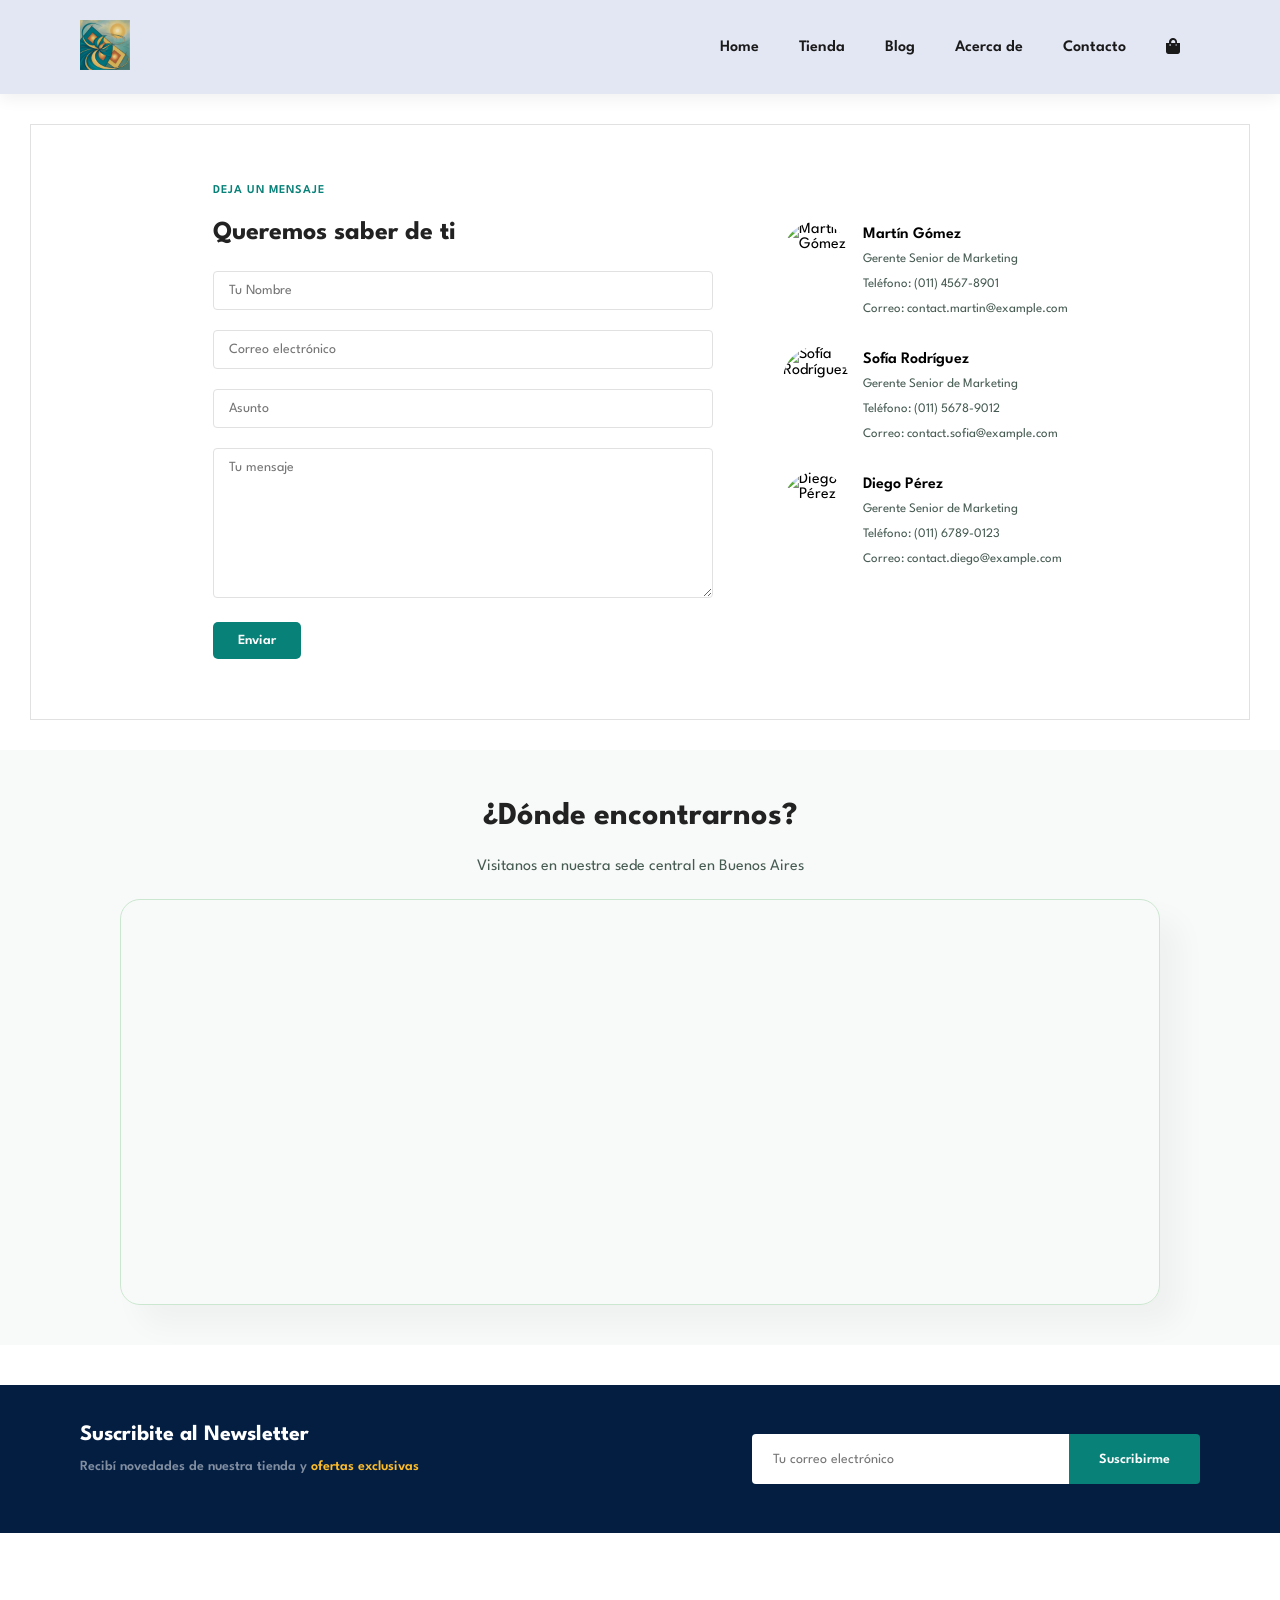
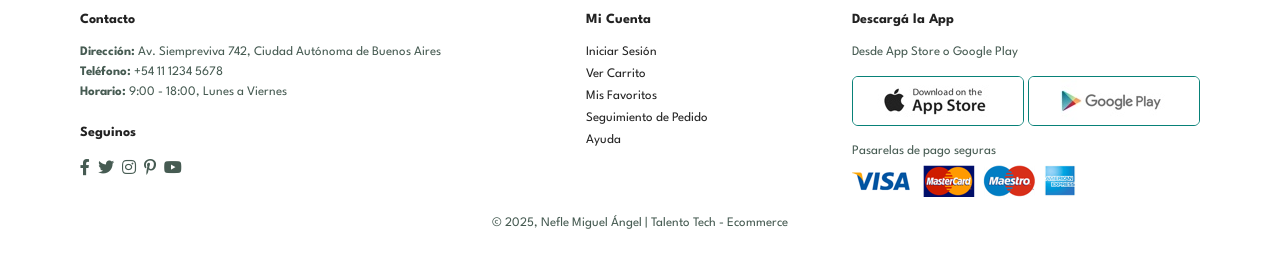
==== contacto/contacto.html @ 9069274d "primer commit" ====
<!DOCTYPE html>
<html lang="es">

<head>
    <meta charset="UTF-8">
    <meta http-equiv="X-UA-Compatible" content="IE=edge">
    <meta name="viewport" content="width=device-width, initial-scale=1.0">
    <title>Contacto - Talento Tech Ecommerce</title>
    <!-- Font Awesome: librería de íconos -->
    <link rel="stylesheet" href="https://pro.fontawesome.com/releases/v5.10.0/css/all.css" />
    <!-- Estilos generales compartidos con el home -->
    <link rel="stylesheet" href="../styles.css">
    <!-- Estilos específicos de la página de contacto -->
    <link rel="stylesheet" href="contacto.css">
</head>

<body>

    <!-- ==================== HEADER ==================== -->
    <!-- Mismo header que en index.html para mantener consistencia -->
    <header class="header">
        <a href="index.html">
            <img src="../img/solazo.png" class="logo" alt="imagen de sol y viento creada por mm" width="50px" height="50px">
        </a>
        <div>
            <ul id="navbar" class="navbar">
                <li><a href="../index.html">Home</a></li>
                <li><a href="#">Tienda</a></li>
                <li><a href="#">Blog</a></li>
                <li><a href="#">Acerca de</a></li>
                <li><a href="contacto.html">Contacto</a></li>
                <li>
                    <a href="carrito.html">
                        <i class="fa fa-shopping-bag" aria-hidden="true"></i>
                    </a>
                </li>
                <!-- Botón cerrar menú mobile -->
                <a href="#" id="close" class="close">
                    <i class="far fa-times" aria-hidden="true"></i>
                </a>
            </ul>
        </div>
        <!-- Versión mobile -->
        <div class="mobile">
            <a href="carrito.html">
                <i class="fa fa-shopping-bag" aria-hidden="true"></i>
            </a>
            <i id="bar" class="fas fa-outdent"></i>
        </div>
    </header>

    <main>

        <!-- ==================== FORMULARIO DE CONTACTO ==================== -->
        <!-- Sección principal con el formulario y datos del equipo -->
        <!-- El formulario usa Formspree para el envío real de datos -->
        <section class="form-details">

            <!-- Formulario conectado a Formspree -->
            <!-- Reemplazar TU_ID_FORMSPREE con el ID obtenido en formspree.io -->
            <form action="https://formspree.io/f/TU_ID_FORMSPREE" method="POST" id="formularioContacto">
                <span>DEJA UN MENSAJE</span>
                <h2>Queremos saber de ti</h2>

                <!-- Campo: Nombre -->
                <div class="campo-control">
                    <input type="text" id="tuNombre" name="nombre" placeholder="Tu Nombre">
                    <div class="texto-error"></div>
                </div>

                <!-- Campo: Correo electrónico -->
                <div class="campo-control">
                    <input type="text" id="tuCorreo" name="correo" placeholder="Correo electrónico">
                    <div class="texto-error"></div>
                </div>

                <!-- Campo: Asunto -->
                <div class="campo-control">
                    <input type="text" id="asunto" name="asunto" placeholder="Asunto">
                    <div class="texto-error"></div>
                </div>

                <!-- Campo: Mensaje -->
                <div class="campo-control">
                    <textarea id="tuMensaje" name="mensaje" cols="30" rows="10" placeholder="Tu mensaje"></textarea>
                    <div class="texto-error"></div>
                </div>

                <button type="submit">Enviar</button>
            </form>

            <!-- Información del equipo de contacto -->
            <div class="people">
                <div>
                    <img src="../img/people/1.png" alt="Martín Gómez">
                    <p>
                        <span>Martín Gómez</span>
                        Gerente Senior de Marketing <br>
                        Teléfono: (011) 4567-8901 <br>
                        Correo: contact.martin@example.com
                    </p>
                </div>
                <div>
                    <img src="../img/people/3.png" alt="Sofía Rodríguez">
                    <p>
                        <span>Sofía Rodríguez</span>
                        Gerente Senior de Marketing <br>
                        Teléfono: (011) 5678-9012 <br>
                        Correo: contact.sofia@example.com
                    </p>
                </div>
                <div>
                    <img src="../img/people/2.png" alt="Diego Pérez">
                    <p>
                        <span>Diego Pérez</span>
                        Gerente Senior de Marketing <br>
                        Teléfono: (011) 6789-0123 <br>
                        Correo: contact.diego@example.com
                    </p>
                </div>
            </div>

        </section>

        <!-- ==================== MAPA ==================== -->
        <!-- iframe de Google Maps - cumple el ítem 2 de multimedia -->
        <section class="seccion-mapa section-p1">
            <h2>¿Dónde encontrarnos?</h2>
            <p>Visitanos en nuestra sede central en Buenos Aires</p>
            <div class="mapa-container">
                <iframe
                    src="https://www.google.com/maps/embed?pb=!1m18!1m12!1m3!1d3283.9847266774455!2d-58.38415842346471!3d-34.60373537295286!2m3!1f0!2f0!3f0!3m2!1i1024!2i768!4f13.1!3m3!1m2!1s0x95bccacf22b96b23%3A0x4fcaa0e8e7c38765!2sAv.%20de%20Mayo%2C%20Buenos%20Aires!5e0!3m2!1ses!2sar!4v1715000000000!5m2!1ses!2sar"
                    width="100%"
                    height="400"
                    style="border:0; border-radius: 20px;"
                    allowfullscreen=""
                    loading="lazy"
                    referrerpolicy="no-referrer-when-downgrade"
                    title="Ubicación de la tienda en Buenos Aires">
                </iframe>
            </div>
        </section>

        <!-- ==================== NEWSLETTER ==================== -->
        <!-- Sección de suscripción por email - igual que en home -->
        <section class="newsletter section-p1 section-m1">
            <div class="newstext">
                <h4>Suscribite al Newsletter</h4>
                <p>Recibí novedades de nuestra tienda y <span>ofertas exclusivas</span></p>
            </div>
            <div class="form">
                <input type="text" placeholder="Tu correo electrónico">
                <button>Suscribirme</button>
            </div>
        </section>

    </main>

    <!-- ==================== FOOTER ==================== -->
    <!-- Mismo footer que en index.html -->
    <footer class="section-p1">
        <div class="col">
            <h4>Contacto</h4>
            <p><strong>Dirección:</strong> Av. Siempreviva 742, Ciudad Autónoma de Buenos Aires</p>
            <p><strong>Teléfono:</strong> +54 11 1234 5678</p>
            <p><strong>Horario:</strong> 9:00 - 18:00, Lunes a Viernes</p>
            <div class="follow">
                <h4>Seguinos</h4>
                <div class="icon">
                    <i class="fab fa-facebook-f"></i>
                    <i class="fab fa-twitter"></i>
                    <i class="fab fa-instagram"></i>
                    <i class="fab fa-pinterest-p"></i>
                    <i class="fab fa-youtube"></i>
                </div>
            </div>
        </div>
        <div class="col">
            <h4>Mi Cuenta</h4>
            <a href="#">Iniciar Sesión</a>
            <a href="#">Ver Carrito</a>
            <a href="#">Mis Favoritos</a>
            <a href="#">Seguimiento de Pedido</a>
            <a href="#">Ayuda</a>
        </div>
        <div class="col install">
            <h4>Descargá la App</h4>
            <p>Desde App Store o Google Play</p>
            <div class="row">
                <img src="../img/pay/app.jpg" alt="App Store">
                <img src="../img/pay/play.jpg" alt="Google Play">
            </div>
            <p>Pasarelas de pago seguras</p>
            <img src="../img/pay/pay.png" alt="Métodos de Pago">
        </div>
        <div class="copyright">
            <p>© 2025, Nefle Miguel Ángel | Talento Tech - Ecommerce</p>
        </div>
    </footer>

</body>

</html>
---- styles.css ----
/* ============================================================
   ESTILOS GENERALES
   Fuente, reset de márgenes, paddings y tamaños base
   ============================================================ */

/* Google Fonts - Fuente principal del proyecto */
@import url("https://fonts.googleapis.com/css2?family=Spartan:wght@100;200;300;400;500;600;700;800;900&display=swap");

/* Reset general: elimina márgenes y paddings por defecto del navegador */
* {
    margin: 0;
    padding: 0;
    box-sizing: border-box;
    font-family: "Spartan", sans-serif;
}

html {
    scroll-behavior: smooth;
}

/* Tipografía base */
h1 {
    font-size: 50px;
    line-height: 64px;
    color: #222;
}

h2 {
    font-size: 46px;
    line-height: 54px;
    color: #222;
}

h4 {
    font-size: 20px;
    color: #222;
}

h6 {
    font-weight: 700;
    font-size: 12px;
}

p {
    font-size: 16px;
    color: #465b52;
    margin: 15px 0 20px 0;
}

body {
    width: 100%;
}

/* Clases utilitarias de espaciado reutilizadas en varias secciones */
.section-p1 {
    padding: 40px 80px;
}

.section-m1 {
    margin: 40px 0;
}


/* ============================================================
   HEADER Y NAVEGACIÓN
   Barra superior fija con logo y menú
   ============================================================ */

.header {
    display: flex;
    align-items: center;
    justify-content: space-between;
    padding: 20px 80px;
    background-color: #E3E6f3;
    box-shadow: 0 5px 15px rgba(0, 0, 0, 0.06);
    /* El header queda fijo en la parte superior al hacer scroll */
    z-index: 999;
    position: sticky;
    top: 0;
    left: 0;
}

/* Lista de navegación horizontal */
.navbar {
    display: flex;
    align-items: center;
    justify-content: center;
}

.navbar li {
    list-style: none;
    padding: 0 20px;
}

.navbar a {
    text-decoration: none;
    font-size: 16px;
    font-weight: 600;
    color: #1a1a1a;
    transition: 0.3s ease;
}

.navbar a:hover {
    color: #088178;
}

/* Botón hamburguesa - oculto en desktop, visible en mobile */
.mobile {
    display: none;
    align-items: center;
}

/* Botón cerrar menú mobile */
.close {
    display: none;
}

/* Responsive: menú deslizante desde la derecha en pantallas pequeñas */
@media (max-width: 799px) {
    .navbar {
        display: flex;
        flex-direction: column;
        align-items: flex-start;
        justify-content: flex-start;
        position: fixed;
        top: 0;
        right: -300px;
        height: 100vh;
        width: 300px;
        background-color: #e3e6f3;
        box-shadow: 0 40px 60px rgba(0, 0, 0, 0.1);
        padding: 80px 0 0 10px;
        transition: 0.3s;
    }

    .navbar li {
        margin-bottom: 25px;
    }

    .mobile {
        display: flex;
        align-items: center;
    }

    .mobile i {
        color: #1a1a1a;
        font-size: 24px;
        padding-left: 20px;
    }

    /* Clase que se agrega con JS para mostrar el menú */
    .active {
        right: 0px;
    }

    .close {
        display: initial;
        position: absolute;
        top: 30px;
        left: 30px;
        color: #222;
        font-size: 24px;
    }
}


/* ============================================================
   PORTADA
   Sección principal con imagen de fondo y texto destacado
   ============================================================ */

.portada {
    background-image: url('img/portada.jpg');
    display: flex;
    align-items: center;
    justify-content: flex-end;
    height: 95vh;
    width: 100%;
    background-size: cover;
    background-position: top 5% center;
    padding: 0 80px;
    margin-bottom: 40px;
}

.portada .portada-content {
    width: 50%;
    display: flex;
    flex-direction: column;
    align-items: flex-end;
    text-align: right;
    z-index: 1;
}

.portada .portada-content h4 {
    color: #088178;
    margin-bottom: 10px;
    font-size: 1rem;
}

.portada .portada-content h2 {
    color: #222;
    font-size: 2.5rem;
    margin-bottom: 10px;
}

.portada .portada-content h1 {
    color: #088178;
    font-size: 3rem;
    margin-bottom: 15px;
}

.portada .portada-content p {
    color: #555;
    margin-bottom: 20px;
}

.portada .portada-content button {
    background-color: #088178;
    color: white;
    border: none;
    padding: 12px 25px;
    border-radius: 5px;
    cursor: pointer;
    transition: background-color 0.3s ease;
}

.portada .portada-content button:hover {
    background-color: #066f66;
}

/* Responsive Portada */
@media (max-width: 1200px) {
    .portada { padding: 0 60px; }
    .portada .portada-content { width: 55%; }
}

@media (max-width: 992px) {
    .portada { height: 85vh; padding: 0 60px; }
    .portada .portada-content { width: 60%; }
    .portada .portada-content h1 { font-size: 2.5rem; }
    .portada .portada-content h2 { font-size: 2.2rem; }
    .portada .portada-content p { font-size: 0.9rem; }
}

@media (max-width: 768px) {
    .portada {
        height: 70vh;
        padding: 0 40px;
        justify-content: center;
        background-position: top center;
    }
    .portada .portada-content {
        width: 80%;
        align-items: center;
        text-align: center;
    }
    .portada .portada-content h4 { font-size: 0.9rem; }
    .portada .portada-content h2 { font-size: 1.8rem; }
    .portada .portada-content h1 { font-size: 2.2rem; }
}

@media (max-width: 576px) {
    .portada { height: 60vh; padding: 0 20px; background-position: 55% center; }
    .portada .portada-content { width: 100%; }
    .portada .portada-content h4 { font-size: 0.8rem; }
    .portada .portada-content h2 { font-size: 1.5rem; }
    .portada .portada-content h1 { font-size: 1.8rem; margin-bottom: 10px; }
    .portada .portada-content p { font-size: 0.8rem; margin-bottom: 15px; }
    .portada .portada-content button { padding: 10px 20px; font-size: 0.9rem; }
}


/* ============================================================
   SECCIÓN PRODUCTOS
   Grilla de cards con imagen, descripción y precio
   Usa Flexbox para distribuir los productos
   ============================================================ */

.section-productos {
    text-align: center;
}

/* Contenedor Flexbox de las cards */
.section-productos .productos-container {
    display: flex;
    justify-content: space-between;
    padding-top: 20px;
    flex-wrap: wrap;
}

/* Card individual de producto */
.section-productos .productos-container .producto {
    width: 23%;
    min-width: 250px;
    margin: 15px 0;
    padding: 10px 12px;
    border-radius: 20px;
    border: 1px solid #cce7d0;
    cursor: pointer;
    box-shadow: 20px 20px 30px rgba(0, 0, 0, 0.02);
    transition: 0.8s ease;
    position: relative;
    display: flex;
    flex-direction: column;
}

.section-productos .productos-container .producto img {
    width: 100%;
    border-radius: 20px;
    height: 250px;
    object-fit: contain;
    display: block;
}

/* Descripción dentro de la card */
.section-productos .productos-container .producto .producto-descripcion {
    text-align: start;
    padding: 10px 0;
    min-height: 80px;
    display: flex;
    flex-direction: column;
    justify-content: flex-start;
    flex-grow: 1;
}

.section-productos .productos-container .producto .producto-descripcion span {
    color: #606063;
    font-size: 12px;
}

.section-productos .productos-container .producto .producto-descripcion h5 {
    padding-top: 7px;
    color: #1a1a1a;
    font-size: 16px;
}

/* Precio del producto */
.section-productos .productos-container .producto .producto-descripcion h4 {
    padding-top: 7px;
    font-size: 18px;
    font-weight: 700;
    color: #088178;
    margin-top: auto;
}

/* Efecto hover en la card */
.section-productos .productos-container .producto:hover {
    box-shadow: 20px 20px 30px rgba(0, 0, 0, 0.15);
}

/* Botón agregar al carrito */
.section-productos .productos-container .producto .carrito {
    display: flex;
    align-items: center;
    justify-content: center;
    gap: 8px;
    width: 100%;
    padding: 10px 0;
    margin-top: 12px;
    border-radius: 8px;
    background-color: #088178;
    color: #fff;
    font-size: 13px;
    font-weight: 600;
    text-decoration: none;
    letter-spacing: 0.5px;
    transition: background-color 0.3s ease;
}

.section-productos .productos-container .producto .carrito:hover {
    background-color: #066f66;
}

/* Responsive Productos */
@media (max-width: 1200px) {
    .section-productos .productos-container { justify-content: space-around; }
    .section-productos .productos-container .producto { margin: 15px 10px; }
}

@media (max-width: 992px) {
    .section-productos h2 { font-size: 1.8rem; }
    .section-productos p { font-size: 0.9rem; }
    .section-productos .productos-container .producto { width: 30%; min-width: 220px; }
}

@media (max-width: 768px) {
    .section-productos .productos-container .producto { width: 45%; min-width: 200px; }
    .section-productos .productos-container { justify-content: space-between; }
}

@media (max-width: 576px) {
    .section-productos { padding: 20px 10px; }
    .section-productos h2 { font-size: 1.5rem; }
    .section-productos .productos-container .producto { width: 100%; min-width: unset; margin: 10px 0; }
    .section-productos .productos-container .producto .producto-descripcion h5 { font-size: 13px; }
}


/* ============================================================
   BANNER
   Sección con imagen de fondo y texto promocional
   ============================================================ */

.banner {
    width: 100%;
    height: 40vh;
    background-image: url(img/banner/b19.jpg);
    background-repeat: no-repeat;
    background-size: cover;
    background-position: center;
    display: flex;
    flex-direction: column;
    justify-content: center;
    align-items: center;
    text-align: center;
}

.banner h4 {
    color: #fff;
    font-size: 16px;
}

.banner h2 {
    color: #fff;
    font-size: 30px;
    padding: 10px 0;
}

.banner span {
    color: #ef3636;
}

.banner button {
    font-size: 14px;
    font-weight: 600;
    padding: 15px 30px;
    color: #000;
    background-color: #fff;
    border-radius: 4px;
    cursor: pointer;
    border: none;
    outline: none;
    transition: 0.2s;
}

.banner button:hover {
    background: #088178;
    color: #fff;
}

/* Responsive Banner */
@media (max-width: 1200px) {
    .banner { padding: 0 60px; }
    .banner h2 { font-size: 28px; }
}

@media (max-width: 992px) {
    .banner { height: 35vh; }
    .banner h2 { font-size: 26px; }
}

@media (max-width: 768px) {
    .banner { height: 30vh; padding: 0 20px; }
    .banner h4 { font-size: 14px; }
    .banner h2 { font-size: 22px; }
    .banner button { padding: 12px 20px; }
}

@media (max-width: 576px) {
    .banner { height: 25vh; }
    .banner h4 { font-size: 12px; }
    .banner h2 { font-size: 18px; }
    .banner button { padding: 10px 15px; font-size: 12px; }
}


/* ============================================================
   NEWSLETTER
   Sección de suscripción con fondo oscuro e input de email
   ============================================================ */

.newsletter {
    display: flex;
    justify-content: space-between;
    flex-wrap: wrap;
    align-items: center;
    background-image: url("img/banner/b14.png");
    background-repeat: no-repeat;
    background-position: 20% 30%;
    background-color: #041e42;
}

.newsletter h4 {
    font-size: 22px;
    font-weight: 700;
    color: #fff;
}

.newsletter p {
    font-size: 14px;
    font-weight: 600;
    color: #818ea0;
}

.newsletter p span {
    color: #ffbd27;
}

/* Formulario de suscripción */
.newsletter .form {
    display: flex;
    width: 40%;
}

.newsletter .form input {
    height: 3.125rem;
    padding: 0 1.25rem;
    font-size: 14px;
    width: 100%;
    border: 1px solid transparent;
    border-radius: 4px 0 0 4px;
    outline: none;
}

.newsletter .form button {
    font-size: 14px;
    font-weight: 600;
    padding: 15px 30px;
    color: #fff;
    background-color: #088178;
    white-space: nowrap;
    border-radius: 0 4px 4px 0;
    cursor: pointer;
    border: none;
    outline: none;
    transition: 0.2s;
}

/* Responsive Newsletter */
@media (max-width: 1200px) {
    .newsletter { padding: 40px 60px; }
    .newsletter .form { width: 45%; }
}

@media (max-width: 992px) {
    .newsletter .form { width: 80%; }
}

@media (max-width: 768px) {
    .newsletter { flex-direction: column; align-items: flex-start; }
    .newsletter .newstext { margin-bottom: 20px; width: 100%; }
}

@media (max-width: 576px) {
    .newsletter { padding: 20px 10px; }
    .newsletter h4 { font-size: 18px; }
    .newsletter .form { width: 100%; }
    .newsletter .form button { padding: 12px 15px; }
}


/* ============================================================
   FOOTER
   Pie de página con columnas de información
   ============================================================ */

footer {
    display: flex;
    flex-wrap: wrap;
    justify-content: space-between;
}

footer .col {
    display: flex;
    flex-direction: column;
    align-items: flex-start;
    margin-bottom: 20px;
}

footer h4 {
    font-size: 14px;
    padding-bottom: 20px;
}

footer p {
    font-size: 13px;
    margin: 0 0 8px 0;
}

footer a {
    font-size: 13px;
    text-decoration: none;
    color: #222;
    margin-bottom: 10px;
}

footer .follow {
    margin-top: 20px;
}

footer .follow i {
    color: #465b52;
    padding-right: 4px;
    cursor: pointer;
}

/* Imágenes de tiendas de apps */
footer .install .row img {
    margin: 10px 0 15px 0;
    border: 1px solid #088178;
    border-radius: 6px;
}

footer .follow i:hover,
footer a:hover {
    color: #088178;
}

footer .copyright {
    width: 100%;
    text-align: center;
}

/* Responsive Footer */
@media (max-width: 1200px) {
    footer { padding: 40px 60px; }
    footer .col { padding-right: 20px; }
}

@media (max-width: 992px) {
    footer { padding: 40px 20px; }
    footer .col { width: 45%; margin-bottom: 25px; }
}

@media (max-width: 768px) {
    footer .col { width: 48%; }
    footer .copyright { margin-top: 20px; }
}

@media (max-width: 576px) {
    footer { flex-direction: column; }
    footer .col { width: 100%; margin-bottom: 30px; }
    footer .copyright { margin-top: 10px; font-size: 13px; }
}


/* ============================================================
   SECCIÓN RESEÑAS
   Opiniones de clientes usando CSS Grid de 3 columnas
   ============================================================ */

.section-resenias {
    text-align: center;
    background-color: #f8faf9;
}

.section-resenias h2 {
    font-size: 36px;
    color: #222;
}

.section-resenias > p {
    color: #465b52;
    margin-bottom: 30px;
}

/* Grid de 3 columnas para las cards */
.resenias-container {
    display: grid;
    grid-template-columns: repeat(3, 1fr);
    gap: 30px;
    padding-top: 20px;
}

/* Card individual de reseña */
.resenia-card {
    background-color: #fff;
    border: 1px solid #cce7d0;
    border-radius: 20px;
    padding: 30px 25px;
    box-shadow: 20px 20px 30px rgba(0, 0, 0, 0.02);
    transition: 0.3s ease;
    text-align: left;
    display: flex;
    flex-direction: column;
    gap: 15px;
}

.resenia-card:hover {
    box-shadow: 20px 20px 30px rgba(0, 0, 0, 0.1);
    transform: translateY(-4px);
}

/* Estrellas de calificación */
.resenia-estrellas i {
    color: #f5a623;
    font-size: 14px;
}

.resenia-card > p {
    font-size: 14px;
    color: #465b52;
    line-height: 1.7;
    margin: 0;
    flex-grow: 1;
}

/* Datos del autor de la reseña */
.resenia-autor {
    display: flex;
    align-items: center;
    gap: 12px;
    border-top: 1px solid #e8f5e9;
    padding-top: 15px;
    margin-top: auto;
}

.resenia-autor img {
    width: 50px;
    height: 50px;
    border-radius: 50%;
    object-fit: cover;
    border: 2px solid #cce7d0;
}

.resenia-autor h5 {
    font-size: 14px;
    font-weight: 700;
    color: #1a1a1a;
    margin: 0;
}

.resenia-autor span {
    font-size: 12px;
    color: #088178;
}

/* Responsive Reseñas */
@media (max-width: 992px) {
    .resenias-container {
        grid-template-columns: repeat(2, 1fr);
    }
}

@media (max-width: 576px) {
    .section-resenias { padding: 20px 15px; }
    .section-resenias h2 { font-size: 26px; }
    .resenias-container {
        grid-template-columns: 1fr;
        gap: 20px;
    }
}
---- contacto/contacto.css ----
/* ============================================================
   SECCIÓN FORMULARIO DE CONTACTO
   Layout con Flexbox: formulario a la izquierda,
   datos del equipo a la derecha
   ============================================================ */

.form-details {
    display: flex;
    justify-content: center;
    align-items: center;
    gap: 60px;
    margin: 30px;
    padding: 60px;
    border: 1px solid #e1e1e1;
}

/* Formulario ocupa el 50% del ancho con un máximo definido */
.form-details form {
    width: 50%;
    max-width: 500px;
    display: flex;
    flex-direction: column;
    align-items: flex-start;
    margin-right: 10px;
}

.form-details form span {
    font-size: 12px;
    color: #088178;
    font-weight: 600;
    letter-spacing: 1px;
}

.form-details form h2 {
    font-size: 26px;
    line-height: 35px;
    padding: 20px 0;
}

/* Campos de texto y área de mensaje */
.form-details form input,
.form-details form textarea {
    width: 100%;
    padding: 12px 15px;
    outline: none;
    margin-bottom: 20px;
    border: 1px solid #e1e1e1;
    border-radius: 4px;
    font-family: inherit;
    font-size: 14px;
}

/* Altura del área de mensaje */
.form-details form textarea {
    height: 150px;
    resize: vertical;
}

/* Botón de envío */
.form-details form button {
    background-color: #088178;
    color: white;
    border: none;
    padding: 12px 25px;
    border-radius: 5px;
    cursor: pointer;
    font-size: 14px;
    font-weight: 600;
    transition: background-color 0.3s ease;
}

.form-details form button:hover {
    background-color: #066f66;
}

/* Contenedor de cada campo (input + mensaje de error) */
.campo-control {
    width: 100%;
}

/* Borde rojo cuando el campo tiene error */
.campo-control.error input,
.campo-control.error textarea {
    border-color: #ff0000;
}

/* Mensaje de error - oculto por defecto */
.campo-control .texto-error {
    color: #ff0000;
    font-size: 0.8em;
    margin-top: -15px;
    margin-bottom: 10px;
    display: none;
}

/* Se muestra cuando el campo tiene la clase error */
.campo-control.error .texto-error {
    display: block;
}


/* ============================================================
   INFORMACIÓN DEL EQUIPO
   Columna derecha con foto y datos de cada contacto
   ============================================================ */

.form-details .people {
    padding-bottom: 25px;
}

.form-details .people div {
    padding-bottom: 25px;
    display: flex;
    align-items: flex-start;
}

.form-details .people div img {
    width: 65px;
    height: 65px;
    object-fit: cover;
    border-radius: 50%;
    margin-right: 15px;
}

.form-details .people div p {
    margin: 0;
    font-size: 13px;
    line-height: 25px;
}

/* Nombre del contacto resaltado */
.form-details .people div p span {
    display: block;
    font-size: 16px;
    font-weight: 600;
    color: #000;
}


/* ============================================================
   SECCIÓN MAPA
   iframe de Google Maps con estilos consistentes al diseño
   ============================================================ */

.seccion-mapa {
    text-align: center;
    background-color: #f8faf9;
    padding: 40px 120px;
}

.seccion-mapa h2 {
    font-size: 32px;
    color: #222;
    margin-bottom: 8px;
}

.seccion-mapa > p {
    color: #465b52;
    margin-bottom: 25px;
}

/* Contenedor del iframe con borde y sombra del mismo estilo que las cards */
.mapa-container {
    border: 1px solid #cce7d0;
    border-radius: 20px;
    overflow: hidden;
    box-shadow: 20px 20px 30px rgba(0, 0, 0, 0.04);
}

@media (max-width: 799px) {
    .seccion-mapa {
        padding: 40px 30px;
    }
}

@media (max-width: 477px) {
    .seccion-mapa {
        padding: 30px 15px;
    }
}


/* ============================================================
   RESPONSIVE
   Adaptaciones para tablets y móviles
   ============================================================ */

/* Tablet */
@media (max-width: 799px) {
    .form-details {
        padding: 40px;
        flex-direction: column;
    }

    .form-details form {
        width: 100%;
        margin-right: 0;
        margin-bottom: 30px;
    }

    .form-details .people {
        width: 100%;
    }
}

/* Mobile */
@media (max-width: 477px) {
    .form-details {
        margin: 10px;
        padding: 20px 15px;
    }
}
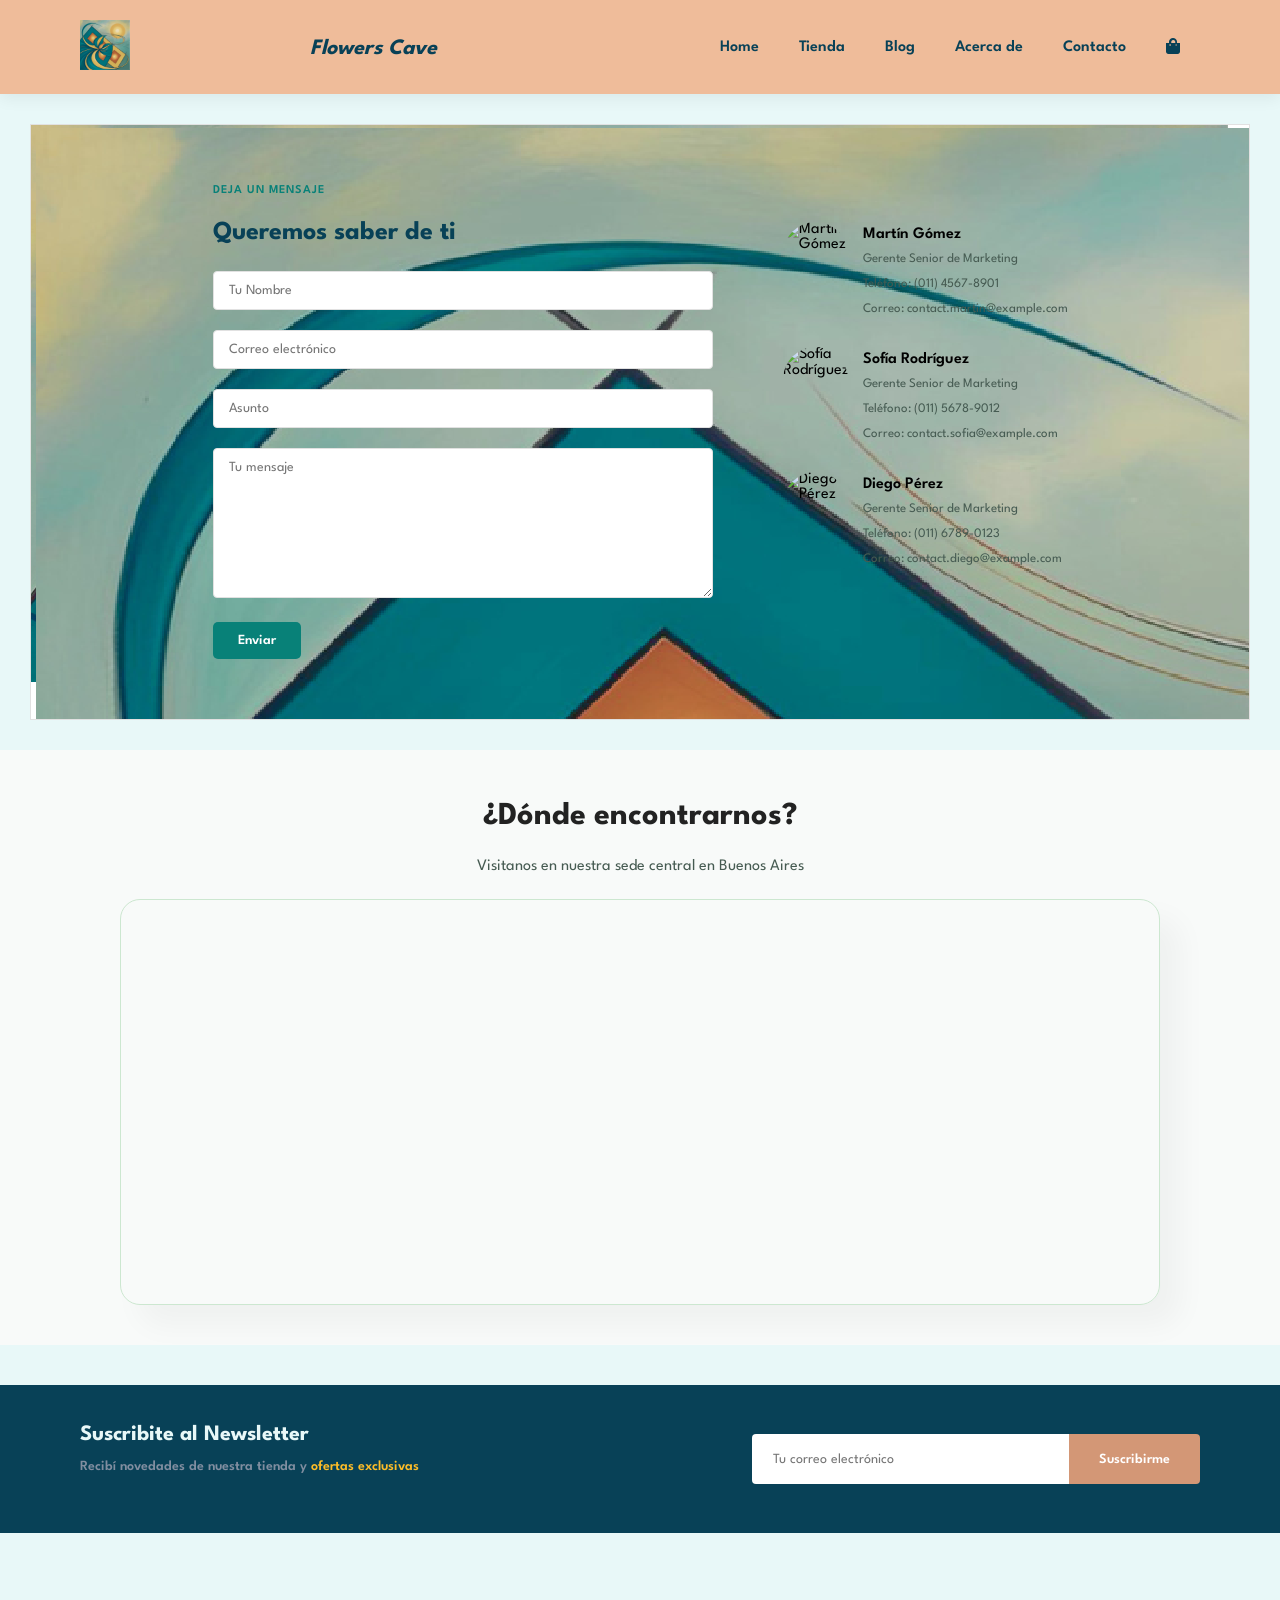
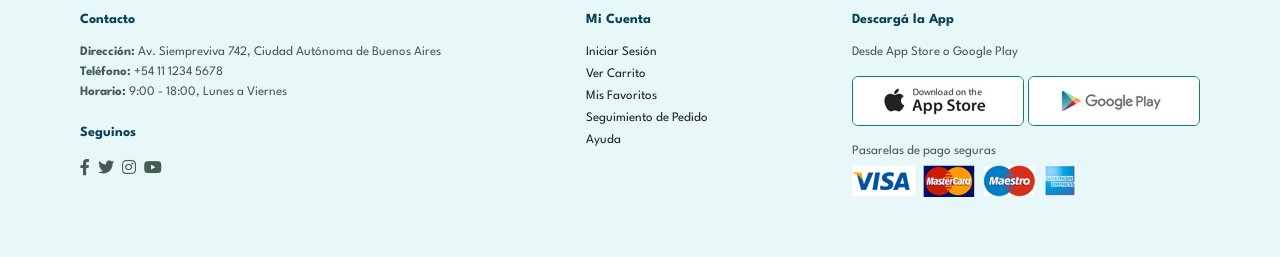
==== commit 92163eaf: "solazo1 editando el fondo del formulario" ====
--- a/contacto/contacto.html
+++ b/contacto/contacto.html
@@ -5,7 +5,8 @@
     <meta charset="UTF-8">
     <meta http-equiv="X-UA-Compatible" content="IE=edge">
     <meta name="viewport" content="width=device-width, initial-scale=1.0">
-    <title>Contacto - Talento Tech Ecommerce</title>
+    <link rel="shortcut icon" href="../img/favicon_io/favicon-32x32.png" type="image/x-icon">
+    <title>Flowers Cave</title>
     <!-- Font Awesome: librería de íconos -->
     <link rel="stylesheet" href="https://pro.fontawesome.com/releases/v5.10.0/css/all.css" />
     <!-- Estilos generales compartidos con el home -->
@@ -22,6 +23,7 @@
         <a href="index.html">
             <img src="../img/solazo.png" class="logo" alt="imagen de sol y viento creada por mm" width="50px" height="50px">
         </a>
+        <h2 class="logo-text">Flowers Cave</h2>
         <div>
             <ul id="navbar" class="navbar">
                 <li><a href="../index.html">Home</a></li>
@@ -170,7 +172,6 @@
                     <i class="fab fa-facebook-f"></i>
                     <i class="fab fa-twitter"></i>
                     <i class="fab fa-instagram"></i>
-                    <i class="fab fa-pinterest-p"></i>
                     <i class="fab fa-youtube"></i>
                 </div>
             </div>
@@ -193,9 +194,6 @@
             <p>Pasarelas de pago seguras</p>
             <img src="../img/pay/pay.png" alt="Métodos de Pago">
         </div>
-        <div class="copyright">
-            <p>© 2025, Nefle Miguel Ángel | Talento Tech - Ecommerce</p>
-        </div>
     </footer>
 
 </body>
--- a/styles.css
+++ b/styles.css
@@ -22,18 +22,18 @@
 h1 {
     font-size: 50px;
     line-height: 64px;
-    color: #222;
+    color: #084157;
 }
 
 h2 {
     font-size: 46px;
     line-height: 54px;
-    color: #222;
+    color: #084157;
 }
 
 h4 {
     font-size: 20px;
-    color: #222;
+    color: #084157;
 }
 
 h6 {
@@ -49,6 +49,7 @@
 
 body {
     width: 100%;
+    background-color: #e8f8f8;
 }
 
 /* Clases utilitarias de espaciado reutilizadas en varias secciones */
@@ -71,7 +72,7 @@
     align-items: center;
     justify-content: space-between;
     padding: 20px 80px;
-    background-color: #E3E6f3;
+    background-color: #efbc9a;
     box-shadow: 0 5px 15px rgba(0, 0, 0, 0.06);
     /* El header queda fijo en la parte superior al hacer scroll */
     z-index: 999;
@@ -79,6 +80,16 @@
     top: 0;
     left: 0;
 }
+.header .logo-text {
+    width: 200px;
+    height: 50px;
+    justify-content: start;
+    align-items: start;
+    font-size: 22px;
+    font-weight: 700;       
+    margin-right: 10px; 
+    font-style: italic;
+}
 
 /* Lista de navegación horizontal */
 .navbar {
@@ -96,12 +107,12 @@
     text-decoration: none;
     font-size: 16px;
     font-weight: 600;
-    color: #1a1a1a;
+    color: #084157;
     transition: 0.3s ease;
 }
 
 .navbar a:hover {
-    color: #088178;
+    color: #faf3e0;
 }
 
 /* Botón hamburguesa - oculto en desktop, visible en mobile */
@@ -143,7 +154,7 @@
     }
 
     .mobile i {
-        color: #1a1a1a;
+        color: #084157;
         font-size: 24px;
         padding-left: 20px;
     }
@@ -172,39 +183,39 @@
 .portada {
     background-image: url('img/portada.jpg');
     display: flex;
-    align-items: center;
-    justify-content: flex-end;
+    align-items: flex-start;
+    justify-content: flex-start;
     height: 95vh;
     width: 100%;
     background-size: cover;
     background-position: top 5% center;
-    padding: 0 80px;
+    padding: 40px 80px 0px 80px;
     margin-bottom: 40px;
 }
 
 .portada .portada-content {
-    width: 50%;
+    width: 60%;
     display: flex;
     flex-direction: column;
-    align-items: flex-end;
-    text-align: right;
+    align-items: flex-start;
+    text-align: left;
     z-index: 1;
 }
 
 .portada .portada-content h4 {
-    color: #088178;
+    color: #cd8c14;
     margin-bottom: 10px;
     font-size: 1rem;
 }
 
 .portada .portada-content h2 {
-    color: #222;
+    color: #084157;
     font-size: 2.5rem;
     margin-bottom: 10px;
 }
 
 .portada .portada-content h1 {
-    color: #088178;
+    color: #e9651eda;
     font-size: 3rem;
     margin-bottom: 15px;
 }
@@ -215,8 +226,10 @@
 }
 
 .portada .portada-content button {
-    background-color: #088178;
+    background-color: #f6a67bda;
     color: white;
+    margin-top: 20px;
+    margin-left: 120px;
     border: none;
     padding: 12px 25px;
     border-radius: 5px;
@@ -225,7 +238,7 @@
 }
 
 .portada .portada-content button:hover {
-    background-color: #066f66;
+    background-color: #faf3e0;
 }
 
 /* Responsive Portada */
@@ -339,7 +352,7 @@
     padding-top: 7px;
     font-size: 18px;
     font-weight: 700;
-    color: #088178;
+    color: #084157;
     margin-top: auto;
 }
 
@@ -358,7 +371,7 @@
     padding: 10px 0;
     margin-top: 12px;
     border-radius: 8px;
-    background-color: #088178;
+    background-color: #f6a67bda;
     color: #fff;
     font-size: 13px;
     font-weight: 600;
@@ -368,7 +381,7 @@
 }
 
 .section-productos .productos-container .producto .carrito:hover {
-    background-color: #066f66;
+    background-color: #faf3e0;
 }
 
 /* Responsive Productos */
@@ -404,7 +417,7 @@
 .banner {
     width: 100%;
     height: 40vh;
-    background-image: url(img/banner/b19.jpg);
+    background-image: url(img/banner/solazo_largo.png);
     background-repeat: no-repeat;
     background-size: cover;
     background-position: center;
@@ -416,18 +429,18 @@
 }
 
 .banner h4 {
-    color: #fff;
+    color: #e8f8f8;
     font-size: 16px;
 }
 
 .banner h2 {
-    color: #fff;
+    color: #e8f8f8;
     font-size: 30px;
     padding: 10px 0;
 }
 
 .banner span {
-    color: #ef3636;
+    color: #084157;
 }
 
 .banner button {
@@ -435,7 +448,7 @@
     font-weight: 600;
     padding: 15px 30px;
     color: #000;
-    background-color: #fff;
+    background-color: #f6a67bda;
     border-radius: 4px;
     cursor: pointer;
     border: none;
@@ -487,13 +500,13 @@
     background-image: url("img/banner/b14.png");
     background-repeat: no-repeat;
     background-position: 20% 30%;
-    background-color: #041e42;
+    background-color: #084157;
 }
 
 .newsletter h4 {
     font-size: 22px;
     font-weight: 700;
-    color: #fff;
+    color: #e8f8f8;
 }
 
 .newsletter p {
@@ -527,7 +540,7 @@
     font-weight: 600;
     padding: 15px 30px;
     color: #fff;
-    background-color: #088178;
+    background-color: #f6a67bda;
     white-space: nowrap;
     border-radius: 0 4px 4px 0;
     cursor: pointer;
@@ -535,7 +548,10 @@
     outline: none;
     transition: 0.2s;
 }
-
+.newsletter .form button:hover {
+    background-color: #faf3e0;
+    color: #fff;
+}
 /* Responsive Newsletter */
 @media (max-width: 1200px) {
     .newsletter { padding: 40px 60px; }
@@ -651,12 +667,12 @@
 
 .section-resenias {
     text-align: center;
-    background-color: #f8faf9;
+    background-color: #faf9f8;
 }
 
 .section-resenias h2 {
     font-size: 36px;
-    color: #222;
+    color: #084157;
 }
 
 .section-resenias > p {
@@ -674,8 +690,8 @@
 
 /* Card individual de reseña */
 .resenia-card {
-    background-color: #fff;
-    border: 1px solid #cce7d0;
+    background-color: #e8f8f8;
+    border: 1px solid #cce0e7;
     border-radius: 20px;
     padding: 30px 25px;
     box-shadow: 20px 20px 30px rgba(0, 0, 0, 0.02);
--- a/contacto/contacto.css
+++ b/contacto/contacto.css
@@ -5,6 +5,8 @@
    ============================================================ */
 
 .form-details {
+    background-image: url('../img/solazo1.png');
+    background-repeat: no-repeat;
     display: flex;
     justify-content: center;
     align-items: center;
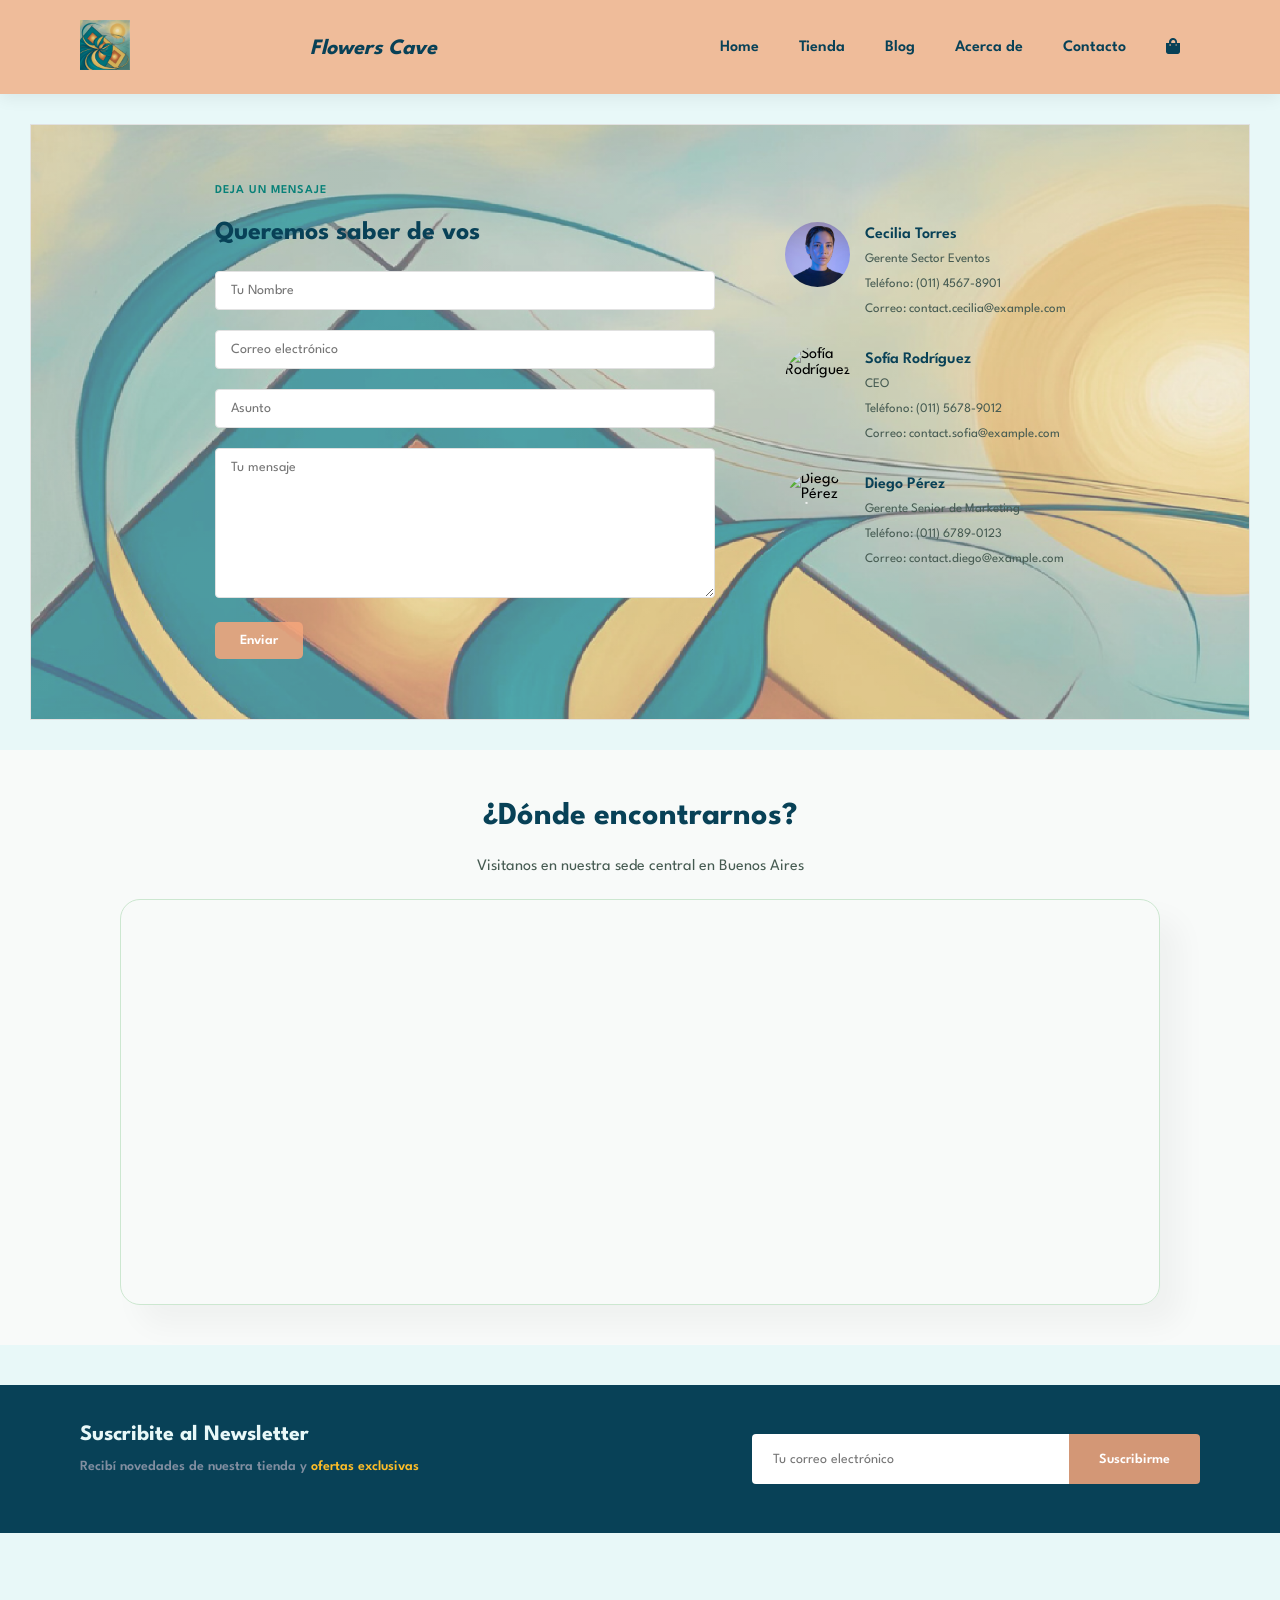
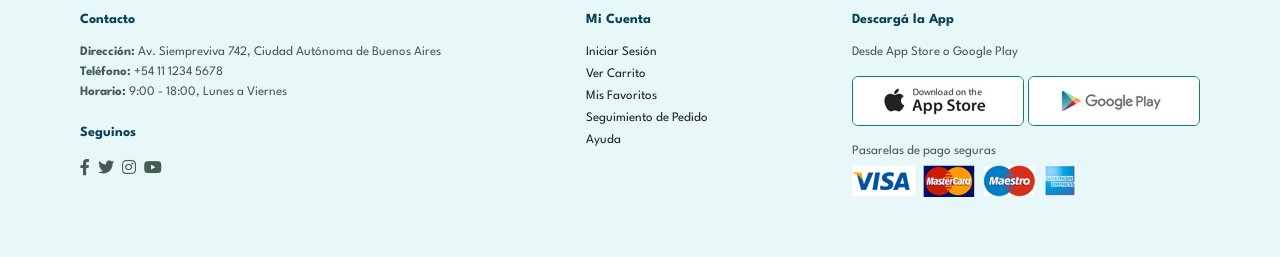
==== commit 4e445262: "background image en contacto, cambios de color y textos, borrado de left overs" ====
--- a/contacto/contacto.html
+++ b/contacto/contacto.html
@@ -62,7 +62,7 @@
             <!-- Reemplazar TU_ID_FORMSPREE con el ID obtenido en formspree.io -->
             <form action="https://formspree.io/f/TU_ID_FORMSPREE" method="POST" id="formularioContacto">
                 <span>DEJA UN MENSAJE</span>
-                <h2>Queremos saber de ti</h2>
+                <h2>Queremos saber de vos</h2>
 
                 <!-- Campo: Nombre -->
                 <div class="campo-control">
@@ -94,25 +94,25 @@
             <!-- Información del equipo de contacto -->
             <div class="people">
                 <div>
-                    <img src="../img/people/1.png" alt="Martín Gómez">
+                    <img src="../img/people/1.png" alt="Cecilia Torres">
                     <p>
-                        <span>Martín Gómez</span>
-                        Gerente Senior de Marketing <br>
+                        <span>Cecilia Torres</span>
+                        Gerente Sector Eventos <br>
                         Teléfono: (011) 4567-8901 <br>
-                        Correo: contact.martin@example.com
+                        Correo: contact.cecilia@example.com
                     </p>
                 </div>
                 <div>
-                    <img src="../img/people/3.png" alt="Sofía Rodríguez">
+                    <img src="../img/people/2.png" alt="Sofía Rodríguez">
                     <p>
                         <span>Sofía Rodríguez</span>
-                        Gerente Senior de Marketing <br>
+                        CEO <br>
                         Teléfono: (011) 5678-9012 <br>
                         Correo: contact.sofia@example.com
                     </p>
                 </div>
                 <div>
-                    <img src="../img/people/2.png" alt="Diego Pérez">
+                    <img src="../img/people/3.png" alt="Diego Pérez">
                     <p>
                         <span>Diego Pérez</span>
                         Gerente Senior de Marketing <br>
--- a/contacto/contacto.css
+++ b/contacto/contacto.css
@@ -5,8 +5,9 @@
    ============================================================ */
 
 .form-details {
-    background-image: url('../img/solazo1.png');
+    background-image: linear-gradient(rgba(255,255,255,0.30), rgba(255,255,255,0.30)), url('../img/solazo1.png');
     background-repeat: no-repeat;
+    background-size: cover;
     display: flex;
     justify-content: center;
     align-items: center;
@@ -60,7 +61,7 @@
 
 /* Botón de envío */
 .form-details form button {
-    background-color: #088178;
+    background-color: #f6a67bda;
     color: white;
     border: none;
     padding: 12px 25px;
@@ -72,7 +73,7 @@
 }
 
 .form-details form button:hover {
-    background-color: #066f66;
+    background-color: #faf3e0;
 }
 
 /* Contenedor de cada campo (input + mensaje de error) */
@@ -135,7 +136,7 @@
     display: block;
     font-size: 16px;
     font-weight: 600;
-    color: #000;
+    color: #084157;
 }
 
 
@@ -152,7 +153,7 @@
 
 .seccion-mapa h2 {
     font-size: 32px;
-    color: #222;
+    color: #084157;
     margin-bottom: 8px;
 }
 
